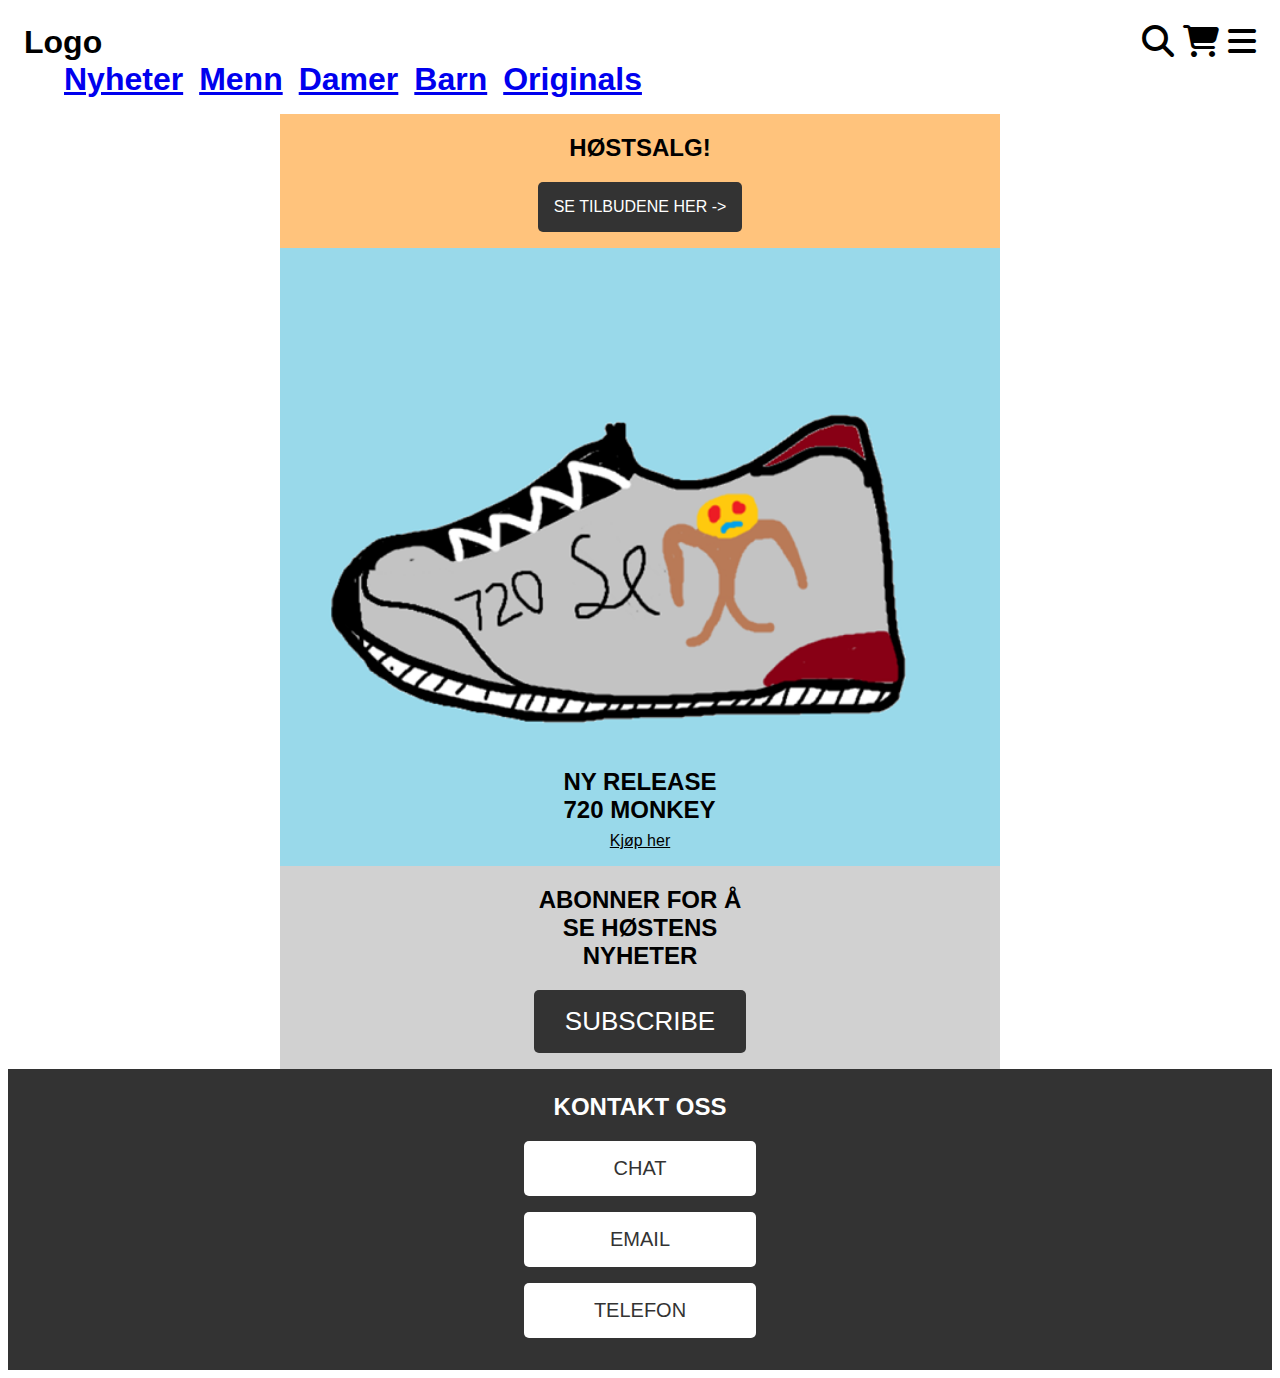
==== index.html @ e987bf79 "hjemmeside for mobil" ====
<!DOCTYPE html>
<html lang="en">
<head>
    <meta charset="UTF-8">
    <meta name="viewport" content="width=device-width, initial-scale=1.0">
    <link rel="stylesheet" href="https://necolas.github.io/normalize.css/8.0.1/normalize.css" type="text/css">
    <link rel="stylesheet" href="css/fontawesome-free-6.4.2-web/css/fontawesome.css">
    <link rel="stylesheet" href="css/fontawesome-free-6.4.2-web/css/brands.css">
    <link rel="stylesheet" href="css/fontawesome-free-6.4.2-web/css/solid.css">
    <link rel="stylesheet" href="css/style.css" type="text/css">
    <title>Shoeshop</title>
</head>
<body>
    <div id="grid-container">
    <header>
        <nav>
            <a href="index.html" id="logo">Logo</a>
            <div>
                <i class="fa-solid fa-magnifying-glass"></i>
                <i class="fa-solid fa-cart-shopping"></i>
                <i class="fa-solid fa-bars"></i>
            </div>
        </nav>
        <section>
            <ul class="navbar">
                <li><a href="#">Nyheter</a></li>
                <li><a href="#">Menn</a></li>
                <li><a href="#">Damer</a></li>
                <li><a href="#">Barn</a></li>
                <li><a href="#">Originals</a></li>
            </ul>
        </section>
    </header>
    <main>
        <section class="salebanner">
            <h2>HØSTSALG!</h2>
            <a href="#" class="black-btn">SE TILBUDENE HER -></a>
        </section>
        <section class="shoe720">
            <img src="img/shoe1.png" alt="picture of the limited edtion 720 monkey">
            <h2>NY RELEASE <br/>720 MONKEY</h2>
            <a href="#" class="text-btn">Kjøp her</a>
        </section>
        <section class="subscribe">
            <h2>ABONNER FOR Å <br/>SE HØSTENS<br/>NYHETER</h2>
            <a href="#" class="black-btn2">SUBSCRIBE</a>
        </section>
    </main>
    <footer>
        <section class="contactInfo">
            <h2>KONTAKT OSS</h2>
            <a href="#" class="white-btn">CHAT</a>
            <a href="#" class="white-btn">EMAIL</a>
            <a href="#" class="white-btn">TELEFON</a>
        </section>
    </footer>
    </div>
</body>
</html>
---- css/fontawesome-free-6.4.2-web/css/brands.css ----
/*!
 * Font Awesome Free 6.4.2 by @fontawesome - https://fontawesome.com
 * License - https://fontawesome.com/license/free (Icons: CC BY 4.0, Fonts: SIL OFL 1.1, Code: MIT License)
 * Copyright 2023 Fonticons, Inc.
 */
:root, :host {
  --fa-style-family-brands: 'Font Awesome 6 Brands';
  --fa-font-brands: normal 400 1em/1 'Font Awesome 6 Brands'; }

@font-face {
  font-family: 'Font Awesome 6 Brands';
  font-style: normal;
  font-weight: 400;
  font-display: block;
  src: url("../webfonts/fa-brands-400.woff2") format("woff2"), url("../webfonts/fa-brands-400.ttf") format("truetype"); }

.fab,
.fa-brands {
  font-weight: 400; }

.fa-monero:before {
  content: "\f3d0"; }

.fa-hooli:before {
  content: "\f427"; }

.fa-yelp:before {
  content: "\f1e9"; }

.fa-cc-visa:before {
  content: "\f1f0"; }

.fa-lastfm:before {
  content: "\f202"; }

.fa-shopware:before {
  content: "\f5b5"; }

.fa-creative-commons-nc:before {
  content: "\f4e8"; }

.fa-aws:before {
  content: "\f375"; }

.fa-redhat:before {
  content: "\f7bc"; }

.fa-yoast:before {
  content: "\f2b1"; }

.fa-cloudflare:before {
  content: "\e07d"; }

.fa-ups:before {
  content: "\f7e0"; }

.fa-wpexplorer:before {
  content: "\f2de"; }

.fa-dyalog:before {
  content: "\f399"; }

.fa-bity:before {
  content: "\f37a"; }

.fa-stackpath:before {
  content: "\f842"; }

.fa-buysellads:before {
  content: "\f20d"; }

.fa-first-order:before {
  content: "\f2b0"; }

.fa-modx:before {
  content: "\f285"; }

.fa-guilded:before {
  content: "\e07e"; }

.fa-vnv:before {
  content: "\f40b"; }

.fa-square-js:before {
  content: "\f3b9"; }

.fa-js-square:before {
  content: "\f3b9"; }

.fa-microsoft:before {
  content: "\f3ca"; }

.fa-qq:before {
  content: "\f1d6"; }

.fa-orcid:before {
  content: "\f8d2"; }

.fa-java:before {
  content: "\f4e4"; }

.fa-invision:before {
  content: "\f7b0"; }

.fa-creative-commons-pd-alt:before {
  content: "\f4ed"; }

.fa-centercode:before {
  content: "\f380"; }

.fa-glide-g:before {
  content: "\f2a6"; }

.fa-drupal:before {
  content: "\f1a9"; }

.fa-hire-a-helper:before {
  content: "\f3b0"; }

.fa-creative-commons-by:before {
  content: "\f4e7"; }

.fa-unity:before {
  content: "\e049"; }

.fa-whmcs:before {
  content: "\f40d"; }

.fa-rocketchat:before {
  content: "\f3e8"; }

.fa-vk:before {
  content: "\f189"; }

.fa-untappd:before {
  content: "\f405"; }

.fa-mailchimp:before {
  content: "\f59e"; }

.fa-css3-alt:before {
  content: "\f38b"; }

.fa-square-reddit:before {
  content: "\f1a2"; }

.fa-reddit-square:before {
  content: "\f1a2"; }

.fa-vimeo-v:before {
  content: "\f27d"; }

.fa-contao:before {
  content: "\f26d"; }

.fa-square-font-awesome:before {
  content: "\e5ad"; }

.fa-deskpro:before {
  content: "\f38f"; }

.fa-sistrix:before {
  content: "\f3ee"; }

.fa-square-instagram:before {
  content: "\e055"; }

.fa-instagram-square:before {
  content: "\e055"; }

.fa-battle-net:before {
  content: "\f835"; }

.fa-the-red-yeti:before {
  content: "\f69d"; }

.fa-square-hacker-news:before {
  content: "\f3af"; }

.fa-hacker-news-square:before {
  content: "\f3af"; }

.fa-edge:before {
  content: "\f282"; }

.fa-threads:before {
  content: "\e618"; }

.fa-napster:before {
  content: "\f3d2"; }

.fa-square-snapchat:before {
  content: "\f2ad"; }

.fa-snapchat-square:before {
  content: "\f2ad"; }

.fa-google-plus-g:before {
  content: "\f0d5"; }

.fa-artstation:before {
  content: "\f77a"; }

.fa-markdown:before {
  content: "\f60f"; }

.fa-sourcetree:before {
  content: "\f7d3"; }

.fa-google-plus:before {
  content: "\f2b3"; }

.fa-diaspora:before {
  content: "\f791"; }

.fa-foursquare:before {
  content: "\f180"; }

.fa-stack-overflow:before {
  content: "\f16c"; }

.fa-github-alt:before {
  content: "\f113"; }

.fa-phoenix-squadron:before {
  content: "\f511"; }

.fa-pagelines:before {
  content: "\f18c"; }

.fa-algolia:before {
  content: "\f36c"; }

.fa-red-river:before {
  content: "\f3e3"; }

.fa-creative-commons-sa:before {
  content: "\f4ef"; }

.fa-safari:before {
  content: "\f267"; }

.fa-google:before {
  content: "\f1a0"; }

.fa-square-font-awesome-stroke:before {
  content: "\f35c"; }

.fa-font-awesome-alt:before {
  content: "\f35c"; }

.fa-atlassian:before {
  content: "\f77b"; }

.fa-linkedin-in:before {
  content: "\f0e1"; }

.fa-digital-ocean:before {
  content: "\f391"; }

.fa-nimblr:before {
  content: "\f5a8"; }

.fa-chromecast:before {
  content: "\f838"; }

.fa-evernote:before {
  content: "\f839"; }

.fa-hacker-news:before {
  content: "\f1d4"; }

.fa-creative-commons-sampling:before {
  content: "\f4f0"; }

.fa-adversal:before {
  content: "\f36a"; }

.fa-creative-commons:before {
  content: "\f25e"; }

.fa-watchman-monitoring:before {
  content: "\e087"; }

.fa-fonticons:before {
  content: "\f280"; }

.fa-weixin:before {
  content: "\f1d7"; }

.fa-shirtsinbulk:before {
  content: "\f214"; }

.fa-codepen:before {
  content: "\f1cb"; }

.fa-git-alt:before {
  content: "\f841"; }

.fa-lyft:before {
  content: "\f3c3"; }

.fa-rev:before {
  content: "\f5b2"; }

.fa-windows:before {
  content: "\f17a"; }

.fa-wizards-of-the-coast:before {
  content: "\f730"; }

.fa-square-viadeo:before {
  content: "\f2aa"; }

.fa-viadeo-square:before {
  content: "\f2aa"; }

.fa-meetup:before {
  content: "\f2e0"; }

.fa-centos:before {
  content: "\f789"; }

.fa-adn:before {
  content: "\f170"; }

.fa-cloudsmith:before {
  content: "\f384"; }

.fa-pied-piper-alt:before {
  content: "\f1a8"; }

.fa-square-dribbble:before {
  content: "\f397"; }

.fa-dribbble-square:before {
  content: "\f397"; }

.fa-codiepie:before {
  content: "\f284"; }

.fa-node:before {
  content: "\f419"; }

.fa-mix:before {
  content: "\f3cb"; }

.fa-steam:before {
  content: "\f1b6"; }

.fa-cc-apple-pay:before {
  content: "\f416"; }

.fa-scribd:before {
  content: "\f28a"; }

.fa-debian:before {
  content: "\e60b"; }

.fa-openid:before {
  content: "\f19b"; }

.fa-instalod:before {
  content: "\e081"; }

.fa-expeditedssl:before {
  content: "\f23e"; }

.fa-sellcast:before {
  content: "\f2da"; }

.fa-square-twitter:before {
  content: "\f081"; }

.fa-twitter-square:before {
  content: "\f081"; }

.fa-r-project:before {
  content: "\f4f7"; }

.fa-delicious:before {
  content: "\f1a5"; }

.fa-freebsd:before {
  content: "\f3a4"; }

.fa-vuejs:before {
  content: "\f41f"; }

.fa-accusoft:before {
  content: "\f369"; }

.fa-ioxhost:before {
  content: "\f208"; }

.fa-fonticons-fi:before {
  content: "\f3a2"; }

.fa-app-store:before {
  content: "\f36f"; }

.fa-cc-mastercard:before {
  content: "\f1f1"; }

.fa-itunes-note:before {
  content: "\f3b5"; }

.fa-golang:before {
  content: "\e40f"; }

.fa-kickstarter:before {
  content: "\f3bb"; }

.fa-grav:before {
  content: "\f2d6"; }

.fa-weibo:before {
  content: "\f18a"; }

.fa-uncharted:before {
  content: "\e084"; }

.fa-firstdraft:before {
  content: "\f3a1"; }

.fa-square-youtube:before {
  content: "\f431"; }

.fa-youtube-square:before {
  content: "\f431"; }

.fa-wikipedia-w:before {
  content: "\f266"; }

.fa-wpressr:before {
  content: "\f3e4"; }

.fa-rendact:before {
  content: "\f3e4"; }

.fa-angellist:before {
  content: "\f209"; }

.fa-galactic-republic:before {
  content: "\f50c"; }

.fa-nfc-directional:before {
  content: "\e530"; }

.fa-skype:before {
  content: "\f17e"; }

.fa-joget:before {
  content: "\f3b7"; }

.fa-fedora:before {
  content: "\f798"; }

.fa-stripe-s:before {
  content: "\f42a"; }

.fa-meta:before {
  content: "\e49b"; }

.fa-laravel:before {
  content: "\f3bd"; }

.fa-hotjar:before {
  content: "\f3b1"; }

.fa-bluetooth-b:before {
  content: "\f294"; }

.fa-sticker-mule:before {
  content: "\f3f7"; }

.fa-creative-commons-zero:before {
  content: "\f4f3"; }

.fa-hips:before {
  content: "\f452"; }

.fa-behance:before {
  content: "\f1b4"; }

.fa-reddit:before {
  content: "\f1a1"; }

.fa-discord:before {
  content: "\f392"; }

.fa-chrome:before {
  content: "\f268"; }

.fa-app-store-ios:before {
  content: "\f370"; }

.fa-cc-discover:before {
  content: "\f1f2"; }

.fa-wpbeginner:before {
  content: "\f297"; }

.fa-confluence:before {
  content: "\f78d"; }

.fa-mdb:before {
  content: "\f8ca"; }

.fa-dochub:before {
  content: "\f394"; }

.fa-accessible-icon:before {
  content: "\f368"; }

.fa-ebay:before {
  content: "\f4f4"; }

.fa-amazon:before {
  content: "\f270"; }

.fa-unsplash:before {
  content: "\e07c"; }

.fa-yarn:before {
  content: "\f7e3"; }

.fa-square-steam:before {
  content: "\f1b7"; }

.fa-steam-square:before {
  content: "\f1b7"; }

.fa-500px:before {
  content: "\f26e"; }

.fa-square-vimeo:before {
  content: "\f194"; }

.fa-vimeo-square:before {
  content: "\f194"; }

.fa-asymmetrik:before {
  content: "\f372"; }

.fa-font-awesome:before {
  content: "\f2b4"; }

.fa-font-awesome-flag:before {
  content: "\f2b4"; }

.fa-font-awesome-logo-full:before {
  content: "\f2b4"; }

.fa-gratipay:before {
  content: "\f184"; }

.fa-apple:before {
  content: "\f179"; }

.fa-hive:before {
  content: "\e07f"; }

.fa-gitkraken:before {
  content: "\f3a6"; }

.fa-keybase:before {
  content: "\f4f5"; }

.fa-apple-pay:before {
  content: "\f415"; }

.fa-padlet:before {
  content: "\e4a0"; }

.fa-amazon-pay:before {
  content: "\f42c"; }

.fa-square-github:before {
  content: "\f092"; }

.fa-github-square:before {
  content: "\f092"; }

.fa-stumbleupon:before {
  content: "\f1a4"; }

.fa-fedex:before {
  content: "\f797"; }

.fa-phoenix-framework:before {
  content: "\f3dc"; }

.fa-shopify:before {
  content: "\e057"; }

.fa-neos:before {
  content: "\f612"; }

.fa-square-threads:before {
  content: "\e619"; }

.fa-hackerrank:before {
  content: "\f5f7"; }

.fa-researchgate:before {
  content: "\f4f8"; }

.fa-swift:before {
  content: "\f8e1"; }

.fa-angular:before {
  content: "\f420"; }

.fa-speakap:before {
  content: "\f3f3"; }

.fa-angrycreative:before {
  content: "\f36e"; }

.fa-y-combinator:before {
  content: "\f23b"; }

.fa-empire:before {
  content: "\f1d1"; }

.fa-envira:before {
  content: "\f299"; }

.fa-square-gitlab:before {
  content: "\e5ae"; }

.fa-gitlab-square:before {
  content: "\e5ae"; }

.fa-studiovinari:before {
  content: "\f3f8"; }

.fa-pied-piper:before {
  content: "\f2ae"; }

.fa-wordpress:before {
  content: "\f19a"; }

.fa-product-hunt:before {
  content: "\f288"; }

.fa-firefox:before {
  content: "\f269"; }

.fa-linode:before {
  content: "\f2b8"; }

.fa-goodreads:before {
  content: "\f3a8"; }

.fa-square-odnoklassniki:before {
  content: "\f264"; }

.fa-odnoklassniki-square:before {
  content: "\f264"; }

.fa-jsfiddle:before {
  content: "\f1cc"; }

.fa-sith:before {
  content: "\f512"; }

.fa-themeisle:before {
  content: "\f2b2"; }

.fa-page4:before {
  content: "\f3d7"; }

.fa-hashnode:before {
  content: "\e499"; }

.fa-react:before {
  content: "\f41b"; }

.fa-cc-paypal:before {
  content: "\f1f4"; }

.fa-squarespace:before {
  content: "\f5be"; }

.fa-cc-stripe:before {
  content: "\f1f5"; }

.fa-creative-commons-share:before {
  content: "\f4f2"; }

.fa-bitcoin:before {
  content: "\f379"; }

.fa-keycdn:before {
  content: "\f3ba"; }

.fa-opera:before {
  content: "\f26a"; }

.fa-itch-io:before {
  content: "\f83a"; }

.fa-umbraco:before {
  content: "\f8e8"; }

.fa-galactic-senate:before {
  content: "\f50d"; }

.fa-ubuntu:before {
  content: "\f7df"; }

.fa-draft2digital:before {
  content: "\f396"; }

.fa-stripe:before {
  content: "\f429"; }

.fa-houzz:before {
  content: "\f27c"; }

.fa-gg:before {
  content: "\f260"; }

.fa-dhl:before {
  content: "\f790"; }

.fa-square-pinterest:before {
  content: "\f0d3"; }

.fa-pinterest-square:before {
  content: "\f0d3"; }

.fa-xing:before {
  content: "\f168"; }

.fa-blackberry:before {
  content: "\f37b"; }

.fa-creative-commons-pd:before {
  content: "\f4ec"; }

.fa-playstation:before {
  content: "\f3df"; }

.fa-quinscape:before {
  content: "\f459"; }

.fa-less:before {
  content: "\f41d"; }

.fa-blogger-b:before {
  content: "\f37d"; }

.fa-opencart:before {
  content: "\f23d"; }

.fa-vine:before {
  content: "\f1ca"; }

.fa-paypal:before {
  content: "\f1ed"; }

.fa-gitlab:before {
  content: "\f296"; }

.fa-typo3:before {
  content: "\f42b"; }

.fa-reddit-alien:before {
  content: "\f281"; }

.fa-yahoo:before {
  content: "\f19e"; }

.fa-dailymotion:before {
  content: "\e052"; }

.fa-affiliatetheme:before {
  content: "\f36b"; }

.fa-pied-piper-pp:before {
  content: "\f1a7"; }

.fa-bootstrap:before {
  content: "\f836"; }

.fa-odnoklassniki:before {
  content: "\f263"; }

.fa-nfc-symbol:before {
  content: "\e531"; }

.fa-ethereum:before {
  content: "\f42e"; }

.fa-speaker-deck:before {
  content: "\f83c"; }

.fa-creative-commons-nc-eu:before {
  content: "\f4e9"; }

.fa-patreon:before {
  content: "\f3d9"; }

.fa-avianex:before {
  content: "\f374"; }

.fa-ello:before {
  content: "\f5f1"; }

.fa-gofore:before {
  content: "\f3a7"; }

.fa-bimobject:before {
  content: "\f378"; }

.fa-facebook-f:before {
  content: "\f39e"; }

.fa-square-google-plus:before {
  content: "\f0d4"; }

.fa-google-plus-square:before {
  content: "\f0d4"; }

.fa-mandalorian:before {
  content: "\f50f"; }

.fa-first-order-alt:before {
  content: "\f50a"; }

.fa-osi:before {
  content: "\f41a"; }

.fa-google-wallet:before {
  content: "\f1ee"; }

.fa-d-and-d-beyond:before {
  content: "\f6ca"; }

.fa-periscope:before {
  content: "\f3da"; }

.fa-fulcrum:before {
  content: "\f50b"; }

.fa-cloudscale:before {
  content: "\f383"; }

.fa-forumbee:before {
  content: "\f211"; }

.fa-mizuni:before {
  content: "\f3cc"; }

.fa-schlix:before {
  content: "\f3ea"; }

.fa-square-xing:before {
  content: "\f169"; }

.fa-xing-square:before {
  content: "\f169"; }

.fa-bandcamp:before {
  content: "\f2d5"; }

.fa-wpforms:before {
  content: "\f298"; }

.fa-cloudversify:before {
  content: "\f385"; }

.fa-usps:before {
  content: "\f7e1"; }

.fa-megaport:before {
  content: "\f5a3"; }

.fa-magento:before {
  content: "\f3c4"; }

.fa-spotify:before {
  content: "\f1bc"; }

.fa-optin-monster:before {
  content: "\f23c"; }

.fa-fly:before {
  content: "\f417"; }

.fa-aviato:before {
  content: "\f421"; }

.fa-itunes:before {
  content: "\f3b4"; }

.fa-cuttlefish:before {
  content: "\f38c"; }

.fa-blogger:before {
  content: "\f37c"; }

.fa-flickr:before {
  content: "\f16e"; }

.fa-viber:before {
  content: "\f409"; }

.fa-soundcloud:before {
  content: "\f1be"; }

.fa-digg:before {
  content: "\f1a6"; }

.fa-tencent-weibo:before {
  content: "\f1d5"; }

.fa-symfony:before {
  content: "\f83d"; }

.fa-maxcdn:before {
  content: "\f136"; }

.fa-etsy:before {
  content: "\f2d7"; }

.fa-facebook-messenger:before {
  content: "\f39f"; }

.fa-audible:before {
  content: "\f373"; }

.fa-think-peaks:before {
  content: "\f731"; }

.fa-bilibili:before {
  content: "\e3d9"; }

.fa-erlang:before {
  content: "\f39d"; }

.fa-x-twitter:before {
  content: "\e61b"; }

.fa-cotton-bureau:before {
  content: "\f89e"; }

.fa-dashcube:before {
  content: "\f210"; }

.fa-42-group:before {
  content: "\e080"; }

.fa-innosoft:before {
  content: "\e080"; }

.fa-stack-exchange:before {
  content: "\f18d"; }

.fa-elementor:before {
  content: "\f430"; }

.fa-square-pied-piper:before {
  content: "\e01e"; }

.fa-pied-piper-square:before {
  content: "\e01e"; }

.fa-creative-commons-nd:before {
  content: "\f4eb"; }

.fa-palfed:before {
  content: "\f3d8"; }

.fa-superpowers:before {
  content: "\f2dd"; }

.fa-resolving:before {
  content: "\f3e7"; }

.fa-xbox:before {
  content: "\f412"; }

.fa-searchengin:before {
  content: "\f3eb"; }

.fa-tiktok:before {
  content: "\e07b"; }

.fa-square-facebook:before {
  content: "\f082"; }

.fa-facebook-square:before {
  content: "\f082"; }

.fa-renren:before {
  content: "\f18b"; }

.fa-linux:before {
  content: "\f17c"; }

.fa-glide:before {
  content: "\f2a5"; }

.fa-linkedin:before {
  content: "\f08c"; }

.fa-hubspot:before {
  content: "\f3b2"; }

.fa-deploydog:before {
  content: "\f38e"; }

.fa-twitch:before {
  content: "\f1e8"; }

.fa-ravelry:before {
  content: "\f2d9"; }

.fa-mixer:before {
  content: "\e056"; }

.fa-square-lastfm:before {
  content: "\f203"; }

.fa-lastfm-square:before {
  content: "\f203"; }

.fa-vimeo:before {
  content: "\f40a"; }

.fa-mendeley:before {
  content: "\f7b3"; }

.fa-uniregistry:before {
  content: "\f404"; }

.fa-figma:before {
  content: "\f799"; }

.fa-creative-commons-remix:before {
  content: "\f4ee"; }

.fa-cc-amazon-pay:before {
  content: "\f42d"; }

.fa-dropbox:before {
  content: "\f16b"; }

.fa-instagram:before {
  content: "\f16d"; }

.fa-cmplid:before {
  content: "\e360"; }

.fa-facebook:before {
  content: "\f09a"; }

.fa-gripfire:before {
  content: "\f3ac"; }

.fa-jedi-order:before {
  content: "\f50e"; }

.fa-uikit:before {
  content: "\f403"; }

.fa-fort-awesome-alt:before {
  content: "\f3a3"; }

.fa-phabricator:before {
  content: "\f3db"; }

.fa-ussunnah:before {
  content: "\f407"; }

.fa-earlybirds:before {
  content: "\f39a"; }

.fa-trade-federation:before {
  content: "\f513"; }

.fa-autoprefixer:before {
  content: "\f41c"; }

.fa-whatsapp:before {
  content: "\f232"; }

.fa-slideshare:before {
  content: "\f1e7"; }

.fa-google-play:before {
  content: "\f3ab"; }

.fa-viadeo:before {
  content: "\f2a9"; }

.fa-line:before {
  content: "\f3c0"; }

.fa-google-drive:before {
  content: "\f3aa"; }

.fa-servicestack:before {
  content: "\f3ec"; }

.fa-simplybuilt:before {
  content: "\f215"; }

.fa-bitbucket:before {
  content: "\f171"; }

.fa-imdb:before {
  content: "\f2d8"; }

.fa-deezer:before {
  content: "\e077"; }

.fa-raspberry-pi:before {
  content: "\f7bb"; }

.fa-jira:before {
  content: "\f7b1"; }

.fa-docker:before {
  content: "\f395"; }

.fa-screenpal:before {
  content: "\e570"; }

.fa-bluetooth:before {
  content: "\f293"; }

.fa-gitter:before {
  content: "\f426"; }

.fa-d-and-d:before {
  content: "\f38d"; }

.fa-microblog:before {
  content: "\e01a"; }

.fa-cc-diners-club:before {
  content: "\f24c"; }

.fa-gg-circle:before {
  content: "\f261"; }

.fa-pied-piper-hat:before {
  content: "\f4e5"; }

.fa-kickstarter-k:before {
  content: "\f3bc"; }

.fa-yandex:before {
  content: "\f413"; }

.fa-readme:before {
  content: "\f4d5"; }

.fa-html5:before {
  content: "\f13b"; }

.fa-sellsy:before {
  content: "\f213"; }

.fa-sass:before {
  content: "\f41e"; }

.fa-wirsindhandwerk:before {
  content: "\e2d0"; }

.fa-wsh:before {
  content: "\e2d0"; }

.fa-buromobelexperte:before {
  content: "\f37f"; }

.fa-salesforce:before {
  content: "\f83b"; }

.fa-octopus-deploy:before {
  content: "\e082"; }

.fa-medapps:before {
  content: "\f3c6"; }

.fa-ns8:before {
  content: "\f3d5"; }

.fa-pinterest-p:before {
  content: "\f231"; }

.fa-apper:before {
  content: "\f371"; }

.fa-fort-awesome:before {
  content: "\f286"; }

.fa-waze:before {
  content: "\f83f"; }

.fa-cc-jcb:before {
  content: "\f24b"; }

.fa-snapchat:before {
  content: "\f2ab"; }

.fa-snapchat-ghost:before {
  content: "\f2ab"; }

.fa-fantasy-flight-games:before {
  content: "\f6dc"; }

.fa-rust:before {
  content: "\e07a"; }

.fa-wix:before {
  content: "\f5cf"; }

.fa-square-behance:before {
  content: "\f1b5"; }

.fa-behance-square:before {
  content: "\f1b5"; }

.fa-supple:before {
  content: "\f3f9"; }

.fa-rebel:before {
  content: "\f1d0"; }

.fa-css3:before {
  content: "\f13c"; }

.fa-staylinked:before {
  content: "\f3f5"; }

.fa-kaggle:before {
  content: "\f5fa"; }

.fa-space-awesome:before {
  content: "\e5ac"; }

.fa-deviantart:before {
  content: "\f1bd"; }

.fa-cpanel:before {
  content: "\f388"; }

.fa-goodreads-g:before {
  content: "\f3a9"; }

.fa-square-git:before {
  content: "\f1d2"; }

.fa-git-square:before {
  content: "\f1d2"; }

.fa-square-tumblr:before {
  content: "\f174"; }

.fa-tumblr-square:before {
  content: "\f174"; }

.fa-trello:before {
  content: "\f181"; }

.fa-creative-commons-nc-jp:before {
  content: "\f4ea"; }

.fa-get-pocket:before {
  content: "\f265"; }

.fa-perbyte:before {
  content: "\e083"; }

.fa-grunt:before {
  content: "\f3ad"; }

.fa-weebly:before {
  content: "\f5cc"; }

.fa-connectdevelop:before {
  content: "\f20e"; }

.fa-leanpub:before {
  content: "\f212"; }

.fa-black-tie:before {
  content: "\f27e"; }

.fa-themeco:before {
  content: "\f5c6"; }

.fa-python:before {
  content: "\f3e2"; }

.fa-android:before {
  content: "\f17b"; }

.fa-bots:before {
  content: "\e340"; }

.fa-free-code-camp:before {
  content: "\f2c5"; }

.fa-hornbill:before {
  content: "\f592"; }

.fa-js:before {
  content: "\f3b8"; }

.fa-ideal:before {
  content: "\e013"; }

.fa-git:before {
  content: "\f1d3"; }

.fa-dev:before {
  content: "\f6cc"; }

.fa-sketch:before {
  content: "\f7c6"; }

.fa-yandex-international:before {
  content: "\f414"; }

.fa-cc-amex:before {
  content: "\f1f3"; }

.fa-uber:before {
  content: "\f402"; }

.fa-github:before {
  content: "\f09b"; }

.fa-php:before {
  content: "\f457"; }

.fa-alipay:before {
  content: "\f642"; }

.fa-youtube:before {
  content: "\f167"; }

.fa-skyatlas:before {
  content: "\f216"; }

.fa-firefox-browser:before {
  content: "\e007"; }

.fa-replyd:before {
  content: "\f3e6"; }

.fa-suse:before {
  content: "\f7d6"; }

.fa-jenkins:before {
  content: "\f3b6"; }

.fa-twitter:before {
  content: "\f099"; }

.fa-rockrms:before {
  content: "\f3e9"; }

.fa-pinterest:before {
  content: "\f0d2"; }

.fa-buffer:before {
  content: "\f837"; }

.fa-npm:before {
  content: "\f3d4"; }

.fa-yammer:before {
  content: "\f840"; }

.fa-btc:before {
  content: "\f15a"; }

.fa-dribbble:before {
  content: "\f17d"; }

.fa-stumbleupon-circle:before {
  content: "\f1a3"; }

.fa-internet-explorer:before {
  content: "\f26b"; }

.fa-stubber:before {
  content: "\e5c7"; }

.fa-telegram:before {
  content: "\f2c6"; }

.fa-telegram-plane:before {
  content: "\f2c6"; }

.fa-old-republic:before {
  content: "\f510"; }

.fa-odysee:before {
  content: "\e5c6"; }

.fa-square-whatsapp:before {
  content: "\f40c"; }

.fa-whatsapp-square:before {
  content: "\f40c"; }

.fa-node-js:before {
  content: "\f3d3"; }

.fa-edge-legacy:before {
  content: "\e078"; }

.fa-slack:before {
  content: "\f198"; }

.fa-slack-hash:before {
  content: "\f198"; }

.fa-medrt:before {
  content: "\f3c8"; }

.fa-usb:before {
  content: "\f287"; }

.fa-tumblr:before {
  content: "\f173"; }

.fa-vaadin:before {
  content: "\f408"; }

.fa-quora:before {
  content: "\f2c4"; }

.fa-square-x-twitter:before {
  content: "\e61a"; }

.fa-reacteurope:before {
  content: "\f75d"; }

.fa-medium:before {
  content: "\f23a"; }

.fa-medium-m:before {
  content: "\f23a"; }

.fa-amilia:before {
  content: "\f36d"; }

.fa-mixcloud:before {
  content: "\f289"; }

.fa-flipboard:before {
  content: "\f44d"; }

.fa-viacoin:before {
  content: "\f237"; }

.fa-critical-role:before {
  content: "\f6c9"; }

.fa-sitrox:before {
  content: "\e44a"; }

.fa-discourse:before {
  content: "\f393"; }

.fa-joomla:before {
  content: "\f1aa"; }

.fa-mastodon:before {
  content: "\f4f6"; }

.fa-airbnb:before {
  content: "\f834"; }

.fa-wolf-pack-battalion:before {
  content: "\f514"; }

.fa-buy-n-large:before {
  content: "\f8a6"; }

.fa-gulp:before {
  content: "\f3ae"; }

.fa-creative-commons-sampling-plus:before {
  content: "\f4f1"; }

.fa-strava:before {
  content: "\f428"; }

.fa-ember:before {
  content: "\f423"; }

.fa-canadian-maple-leaf:before {
  content: "\f785"; }

.fa-teamspeak:before {
  content: "\f4f9"; }

.fa-pushed:before {
  content: "\f3e1"; }

.fa-wordpress-simple:before {
  content: "\f411"; }

.fa-nutritionix:before {
  content: "\f3d6"; }

.fa-wodu:before {
  content: "\e088"; }

.fa-google-pay:before {
  content: "\e079"; }

.fa-intercom:before {
  content: "\f7af"; }

.fa-zhihu:before {
  content: "\f63f"; }

.fa-korvue:before {
  content: "\f42f"; }

.fa-pix:before {
  content: "\e43a"; }

.fa-steam-symbol:before {
  content: "\f3f6"; }
---- css/fontawesome-free-6.4.2-web/css/solid.css ----
/*!
 * Font Awesome Free 6.4.2 by @fontawesome - https://fontawesome.com
 * License - https://fontawesome.com/license/free (Icons: CC BY 4.0, Fonts: SIL OFL 1.1, Code: MIT License)
 * Copyright 2023 Fonticons, Inc.
 */
:root, :host {
  --fa-style-family-classic: 'Font Awesome 6 Free';
  --fa-font-solid: normal 900 1em/1 'Font Awesome 6 Free'; }

@font-face {
  font-family: 'Font Awesome 6 Free';
  font-style: normal;
  font-weight: 900;
  font-display: block;
  src: url("../webfonts/fa-solid-900.woff2") format("woff2"), url("../webfonts/fa-solid-900.ttf") format("truetype"); }

.fas,
.fa-solid {
  font-weight: 900; }
---- css/style.css ----
body{
    font-family: Arial, Helvetica, sans-serif;
}

#grid-container {
    display: grid;
    grid-template-areas: "header" "main" "footer";
}

header {
    font-size: 2rem;
    font-weight: 600;
    grid-area: header;
    padding: 1rem;
}

header nav {
    display: flex;
    justify-content: space-between;
    position: relative;
}

#logo{
    text-decoration: none;
    color: #000;
}

.navbar{
    display: none;
}



main {
    grid-area: main;
    background-color: #d1d1d1;
}

main section img {
    width: 100%;
}

.salebanner {
    display: flex;
    flex-direction: column;
    background-color: #FFC37C;
    justify-content: center;
}

.salebanner h2 {
    display: flex;
    justify-content: center;
}

.subscribe h2 {
    display: flex;
    justify-content: center;
    text-align: center;
}

.black-btn{
    display: flex;
    padding: 1rem;
    text-decoration: none;
    background-color: #333333;
    color: #fff;
    border-radius: 5px;
    font-weight: 400;
    max-width: 180px;
    justify-content: center;
    margin: auto;
    margin-bottom: 1rem;
    text-align: center;
}

.shoe720 {
    display: flex;
    flex-direction: column;
    background-color: #99D9EA;
    justify-content: center;

}

.shoe720 h2 {
    display: flex;
    justify-content: center;
    margin-bottom: 0.5rem;
}

.text-btn {
    display: flex;
    color: #000;
    justify-content: center;
    padding-bottom: 1rem;
    
}

.black-btn2{
    display: flex;
    padding: 1rem;
    text-decoration: none;
    background-color: #333333;
    color: #fff;
    border-radius: 5px;
    font-weight: 500;
    font-size: 26px;
    max-width: 180px;
    justify-content: center;
    margin: auto;
    margin-bottom: 1rem;
    text-align: center;
}




footer {
    grid-area: footer;
    padding: 1rem;
    background-color: #333333;
}

.contactInfo h2 {
    display: flex;
    justify-content: center;
    color: white;
    font-size: 24px;
    margin-top: 0.5rem;
}

.white-btn {
    display: flex;
    padding: 1rem;
    text-decoration: none;
    background-color: #fff;
    color: #333333;
    border-radius: 5px;
    font-weight: 400;
    font-size: 20px;
    max-width: 200px;
    justify-content: center;
    margin: auto;
    margin-bottom: 1rem;
    text-align: center;
}

@media only screen and (min-width:600px){
    #grid-container{
        grid-template-areas: "header header header" ". main ." "footer footer footer" ;
    }

    .navbar{
        display: flex;
        flex-direction: row;
        gap: 1rem;
        list-style: none;
        text-decoration: none;
        margin: 0;
        
    }
}
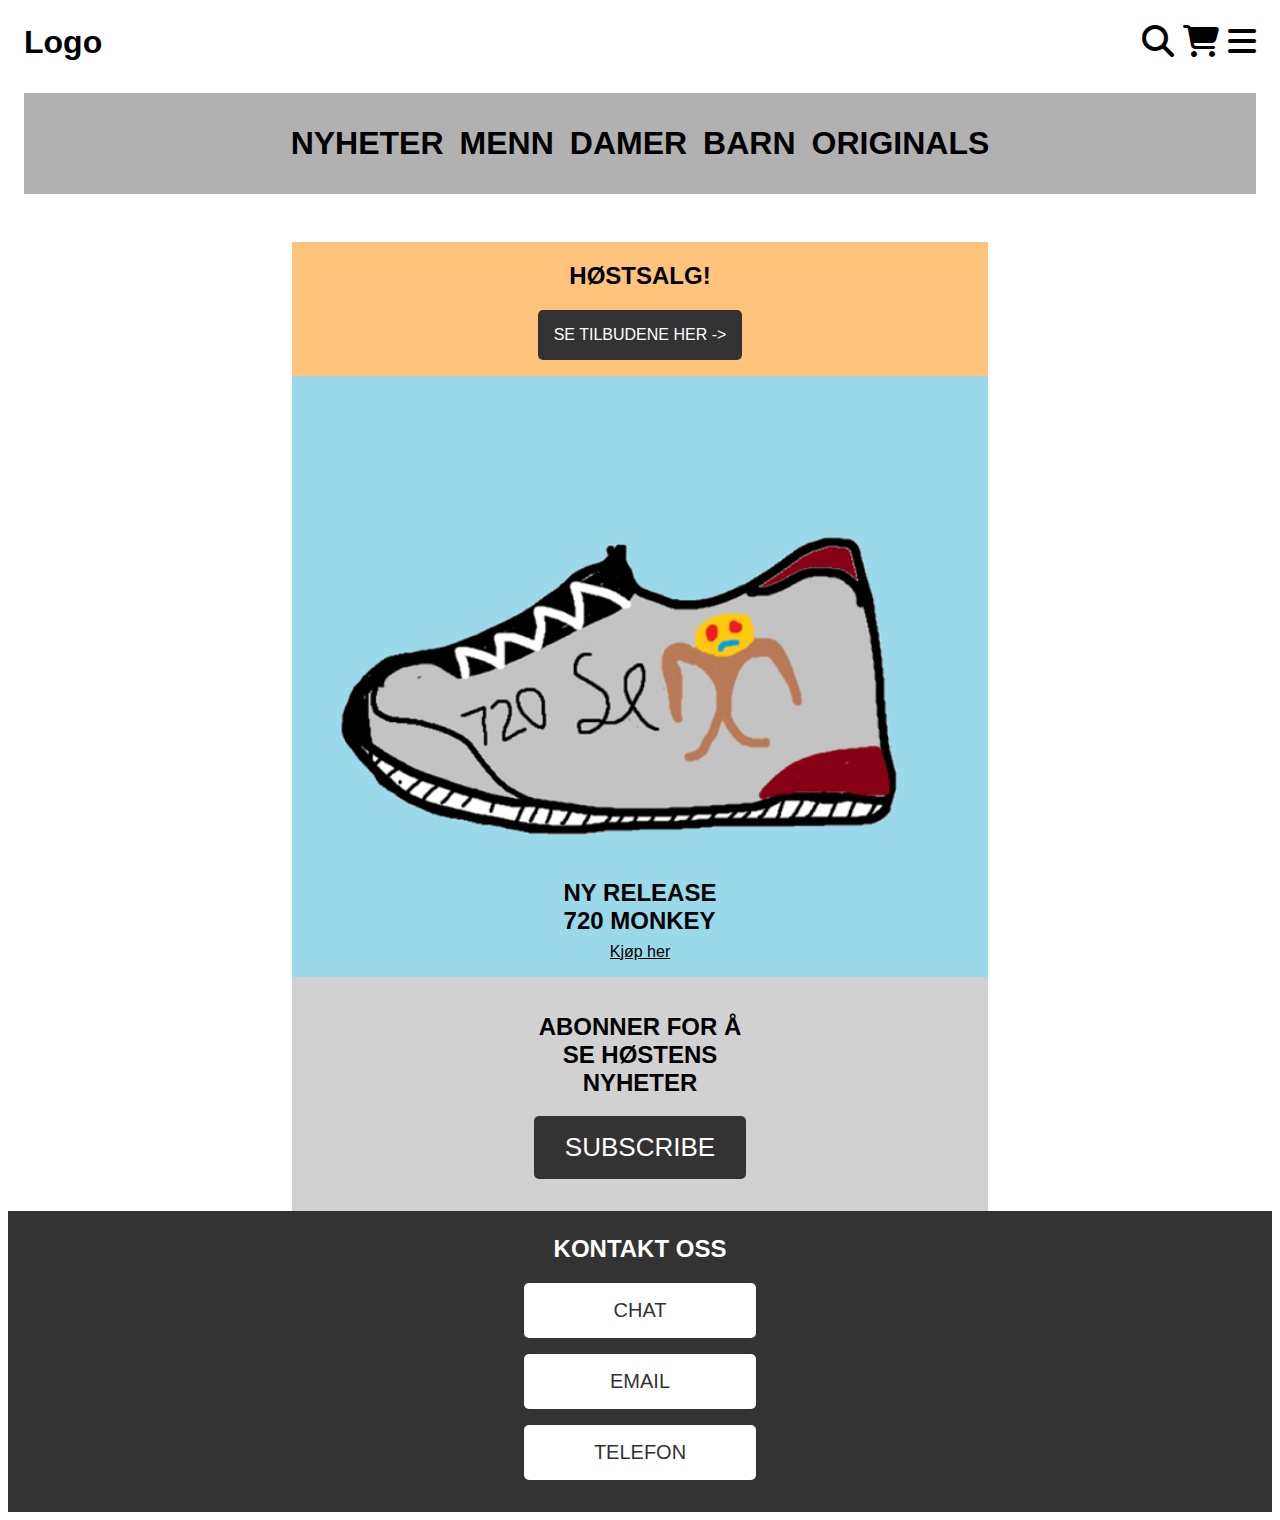
==== commit b3ec7bd6: "lagt til mye nytt" ====
--- a/index.html
+++ b/index.html
@@ -18,28 +18,33 @@
             <div>
                 <i class="fa-solid fa-magnifying-glass"></i>
                 <i class="fa-solid fa-cart-shopping"></i>
-                <i class="fa-solid fa-bars"></i>
+                <i id="ham" class="fa-solid fa-bars"></i>
             </div>
         </nav>
-        <section>
+        <div>
             <ul class="navbar">
-                <li><a href="#">Nyheter</a></li>
-                <li><a href="#">Menn</a></li>
-                <li><a href="#">Damer</a></li>
-                <li><a href="#">Barn</a></li>
-                <li><a href="#">Originals</a></li>
+                <li><a href="#">NYHETER</a></li>
+                <li><a href="#">MENN</a></li>
+                <li><a href="#">DAMER</a></li>
+                <li><a href="#">BARN</a></li>
+                <li><a href="#">ORIGINALS</a></li>
             </ul>
-        </section>
+            <ul class="menulist">
+                <li><a href="index.html">Hjemmeside</a></li>
+                <li><a href="produkt.html">Produkter</a></li>
+                <li><a href="retur.html">Retur</a></li>
+            </ul>
+        </div>
     </header>
     <main>
         <section class="salebanner">
             <h2>HØSTSALG!</h2>
-            <a href="#" class="black-btn">SE TILBUDENE HER -></a>
+            <a href="produkt.html" class="black-btn">SE TILBUDENE HER -></a>
         </section>
         <section class="shoe720">
             <img src="img/shoe1.png" alt="picture of the limited edtion 720 monkey">
             <h2>NY RELEASE <br/>720 MONKEY</h2>
-            <a href="#" class="text-btn">Kjøp her</a>
+            <a href="produkt.html" class="text-btn">Kjøp her</a>
         </section>
         <section class="subscribe">
             <h2>ABONNER FOR Å <br/>SE HØSTENS<br/>NYHETER</h2>
@@ -49,11 +54,26 @@
     <footer>
         <section class="contactInfo">
             <h2>KONTAKT OSS</h2>
-            <a href="#" class="white-btn">CHAT</a>
-            <a href="#" class="white-btn">EMAIL</a>
-            <a href="#" class="white-btn">TELEFON</a>
+            <a href="retur.html" class="white-btn">CHAT</a>
+            <a href="retur.html" class="white-btn">EMAIL</a>
+            <a href="retur.html" class="white-btn">TELEFON</a>
         </section>
     </footer>
     </div>
+    <script>
+        // Finn navigasjonsmenyen
+        let x = document.querySelector(".menulist")
+        // Legg til en hendelseslytter for klikk på menyikonet (ham)
+        document.getElementById("ham").addEventListener("click", (e) => {
+            // Sjekk om navigasjonsmenyen allerede har klassen "responsive"
+            if (x.className === "menulist") {
+                // Hvis ikke, legg til klassen for responsiv meny
+                x.className += " responsive";
+            } else {
+                // Hvis den allerede har klassen, fjern den for å gjøre menyen skjult
+                x.className = "menulist"
+            }
+        })
+    </script>
 </body>
 </html>--- a/css/style.css
+++ b/css/style.css
@@ -29,11 +29,34 @@
     display: none;
 }
 
+.menulist {
+    display: none;
+}
+
+.responsive {
+    display: flex;
+    flex-direction: column;
+    position: absolute;
+    background-color: #242424;
+    margin: 0;
+    padding: 0;
+    top: 40px;
+    width: 100%;
+    list-style: none;
+}
+
+.responsive a {
+    color: #fff;
+    display: inline-block;
+    padding: 1rem;
+    text-decoration: none;
+}
+
 
 
 main {
     grid-area: main;
-    background-color: #d1d1d1;
+    background-color: #ffffff;
 }
 
 main section img {
@@ -50,6 +73,11 @@
 .salebanner h2 {
     display: flex;
     justify-content: center;
+}
+
+.subscribe {
+    background-color: #d1d1d1;
+    padding: 1rem ;
 }
 
 .subscribe h2 {
@@ -111,6 +139,122 @@
     text-align: center;
 }
 
+/* Her har jeg funnet kode på w3schools https://www.w3schools.com/howto/howto_css_breadcrumbs.asp
+fordi dette var helt nytt for meg og vi ikke har gjennomgått det i plenum */
+ul.breadcrumb {
+    list-style: none;
+    padding: 1rem;
+    padding-bottom: 0;
+}
+
+ul.breadcrumb li {
+    display: inline;
+    font-size: 20px;
+}
+
+ul.breadcrumb li+li:before {
+    padding: 6px;
+    color: #707070;
+    content: "/\00a0";
+}
+
+ul.breadcrumb li a {
+    color: #707070;
+}
+
+.product720 h2 {
+    font-size: 32px;
+    padding: 1rem;
+    padding-top: 0;
+    padding-bottom: 0;
+    margin-bottom: 1rem;
+
+}
+
+.product720 h3 {
+    font-size: 20px;
+    font-weight: 500;
+    padding: 1rem;
+    padding-top: 0;
+    margin-top: 0;
+}
+
+.sizechoose h2 {
+    display: flex;
+    justify-content: center;
+}
+
+.sizechoose ul {
+    display: flex;
+    flex-direction: row;
+    flex-wrap: wrap;
+    justify-content: space-around;
+    padding: 1rem;
+}
+
+.sizechoose ul a {
+    display: flex;
+    padding: 1rem;
+    text-decoration: none;
+    background-color: #333333;
+    color: #fff;
+    border-radius: 5px;
+    font-weight: 400;
+    max-width: 180px;
+    justify-content: center;
+    margin: 0.5rem;
+    list-style-type: none;
+}
+
+.sizechoose ul li {
+    list-style-type: none;
+}
+
+.returheader {
+    margin-left: 2rem;
+}
+
+.returheader h2 {
+    font-size: 30px;
+    margin-bottom: 0.5rem;
+}
+
+.returheader h3 {
+    font-size: 20px;
+    font-weight: 400;
+    margin-top: 0;
+    padding-top: 0;
+}
+
+.black-btn3 {
+    display: flex;
+    padding: 1rem;
+    text-decoration: none;
+    background-color: #333333;
+    color: #fff;
+    border-radius: 5px;
+    font-weight: 500;
+    font-size: 22px;
+    max-width: 220px;
+    justify-content: center;
+    margin-bottom: 1rem;
+    text-align: center;
+}
+
+.text-btn2 {
+    display: flex;
+    color: #000;
+    margin-bottom: 2rem;
+    font-size: 22px;
+    
+}
+
+.returinfo {
+    margin: 1rem;
+    padding: 1rem;
+    background-color: #b1b1b1;
+}
+
 
 
 
@@ -149,13 +293,32 @@
         grid-template-areas: "header header header" ". main ." "footer footer footer" ;
     }
 
+    .header {
+        padding-bottom: none;
+    }
+
+    .header nav {
+        display: flex;
+        margin: 1rem;
+        font-size: 20px;
+    }
+
     .navbar{
         display: flex;
+        background-color: #b1b1b1;
+        color: #000;
         flex-direction: row;
+        justify-content: center;
         gap: 1rem;
         list-style: none;
         text-decoration: none;
-        margin: 0;
+        padding: 2rem;
         
+        
+    }
+
+    .navbar li a {
+        color: #000;
+        text-decoration: none;
     }
 }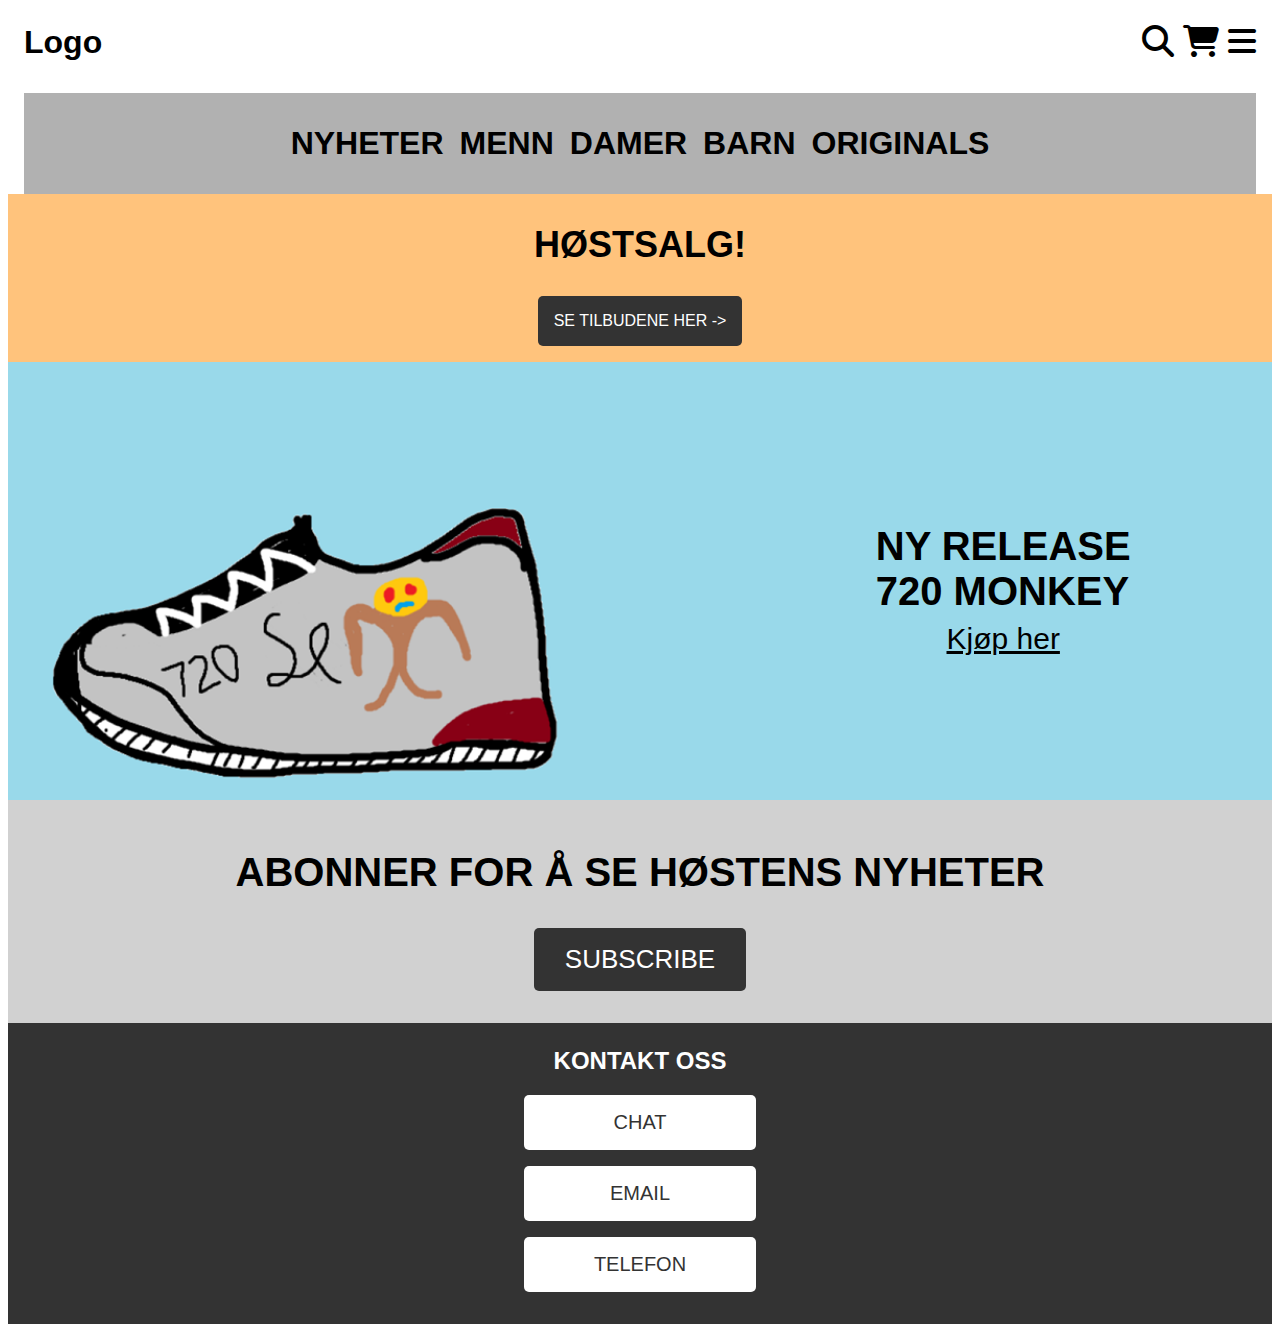
==== commit 9844dadc: "fått desktop til å funke" ====
--- a/index.html
+++ b/index.html
@@ -37,19 +37,23 @@
         </div>
     </header>
     <main>
-        <section class="salebanner">
-            <h2>HØSTSALG!</h2>
-            <a href="produkt.html" class="black-btn">SE TILBUDENE HER -></a>
-        </section>
-        <section class="shoe720">
-            <img src="img/shoe1.png" alt="picture of the limited edtion 720 monkey">
-            <h2>NY RELEASE <br/>720 MONKEY</h2>
-            <a href="produkt.html" class="text-btn">Kjøp her</a>
-        </section>
-        <section class="subscribe">
-            <h2>ABONNER FOR Å <br/>SE HØSTENS<br/>NYHETER</h2>
-            <a href="#" class="black-btn2">SUBSCRIBE</a>
-        </section>
+        <section class="shoes">
+            <section class="salebanner">
+                <h2>HØSTSALG!</h2>
+                <a href="produkt.html" class="black-btn">SE TILBUDENE HER -></a>
+            </section>
+            <section class="shoe720">
+                <img src="img/shoe1.png" alt="picture of the limited edtion 720 monkey">
+                <section>
+                    <h2>NY RELEASE <br/>720 MONKEY</h2>
+                    <a href="produkt.html" class="text-btn">Kjøp her</a>
+                </section>
+            </section>
+            <section class="subscribe">
+                <h2>ABONNER FOR Å SE HØSTENS NYHETER</h2>
+                <a href="#" class="black-btn2">SUBSCRIBE</a>
+            </section>
+        </section>    
     </main>
     <footer>
         <section class="contactInfo">
--- a/css/style.css
+++ b/css/style.css
@@ -12,6 +12,7 @@
     font-weight: 600;
     grid-area: header;
     padding: 1rem;
+    padding-bottom: 0;
 }
 
 header nav {
@@ -68,6 +69,7 @@
     flex-direction: column;
     background-color: #FFC37C;
     justify-content: center;
+    margin-top: 1rem;
 }
 
 .salebanner h2 {
@@ -290,17 +292,7 @@
 
 @media only screen and (min-width:600px){
     #grid-container{
-        grid-template-areas: "header header header" ". main ." "footer footer footer" ;
-    }
-
-    .header {
-        padding-bottom: none;
-    }
-
-    .header nav {
-        display: flex;
-        margin: 1rem;
-        font-size: 20px;
+        grid-template-areas: "header header header" ". main main main ." "footer footer footer" ;
     }
 
     .navbar{
@@ -313,6 +305,7 @@
         list-style: none;
         text-decoration: none;
         padding: 2rem;
+        margin-bottom: 0;
         
         
     }
@@ -321,4 +314,63 @@
         color: #000;
         text-decoration: none;
     }
-}+
+    
+    .salebanner {
+        margin-top: 0 !important;
+    }
+
+    .salebanner h2 {
+        font-size: 36px;
+    }
+
+    .shoe720 {
+        display: flex;
+        flex-direction: row;
+        justify-content: space-between;
+    }
+
+    .shoe720 img {
+        width: 50%;
+    }
+
+    .shoe720 section {
+        padding: 1rem;
+        width: 40%;
+        align-self: center;
+    }
+
+    .shoe720 h2 {
+        font-size: 40px;
+    }
+
+    .shoe720 a {
+        font-size: 30px;
+    }
+
+    .subscribe h2 {
+        font-size: 40px;
+    }
+
+    .product720 {
+        width: 45%;
+    }
+
+    .product720 img {
+        min-width: 50%;
+        padding: 2rem;
+    }
+
+    .flex-section {
+        display: flex;
+        flex-direction: row;
+        justify-content: space-between;
+    }
+
+    .sizechoose {
+        width: 45%;
+        padding: 1rem;
+        align-self: center;
+    }
+
+}
